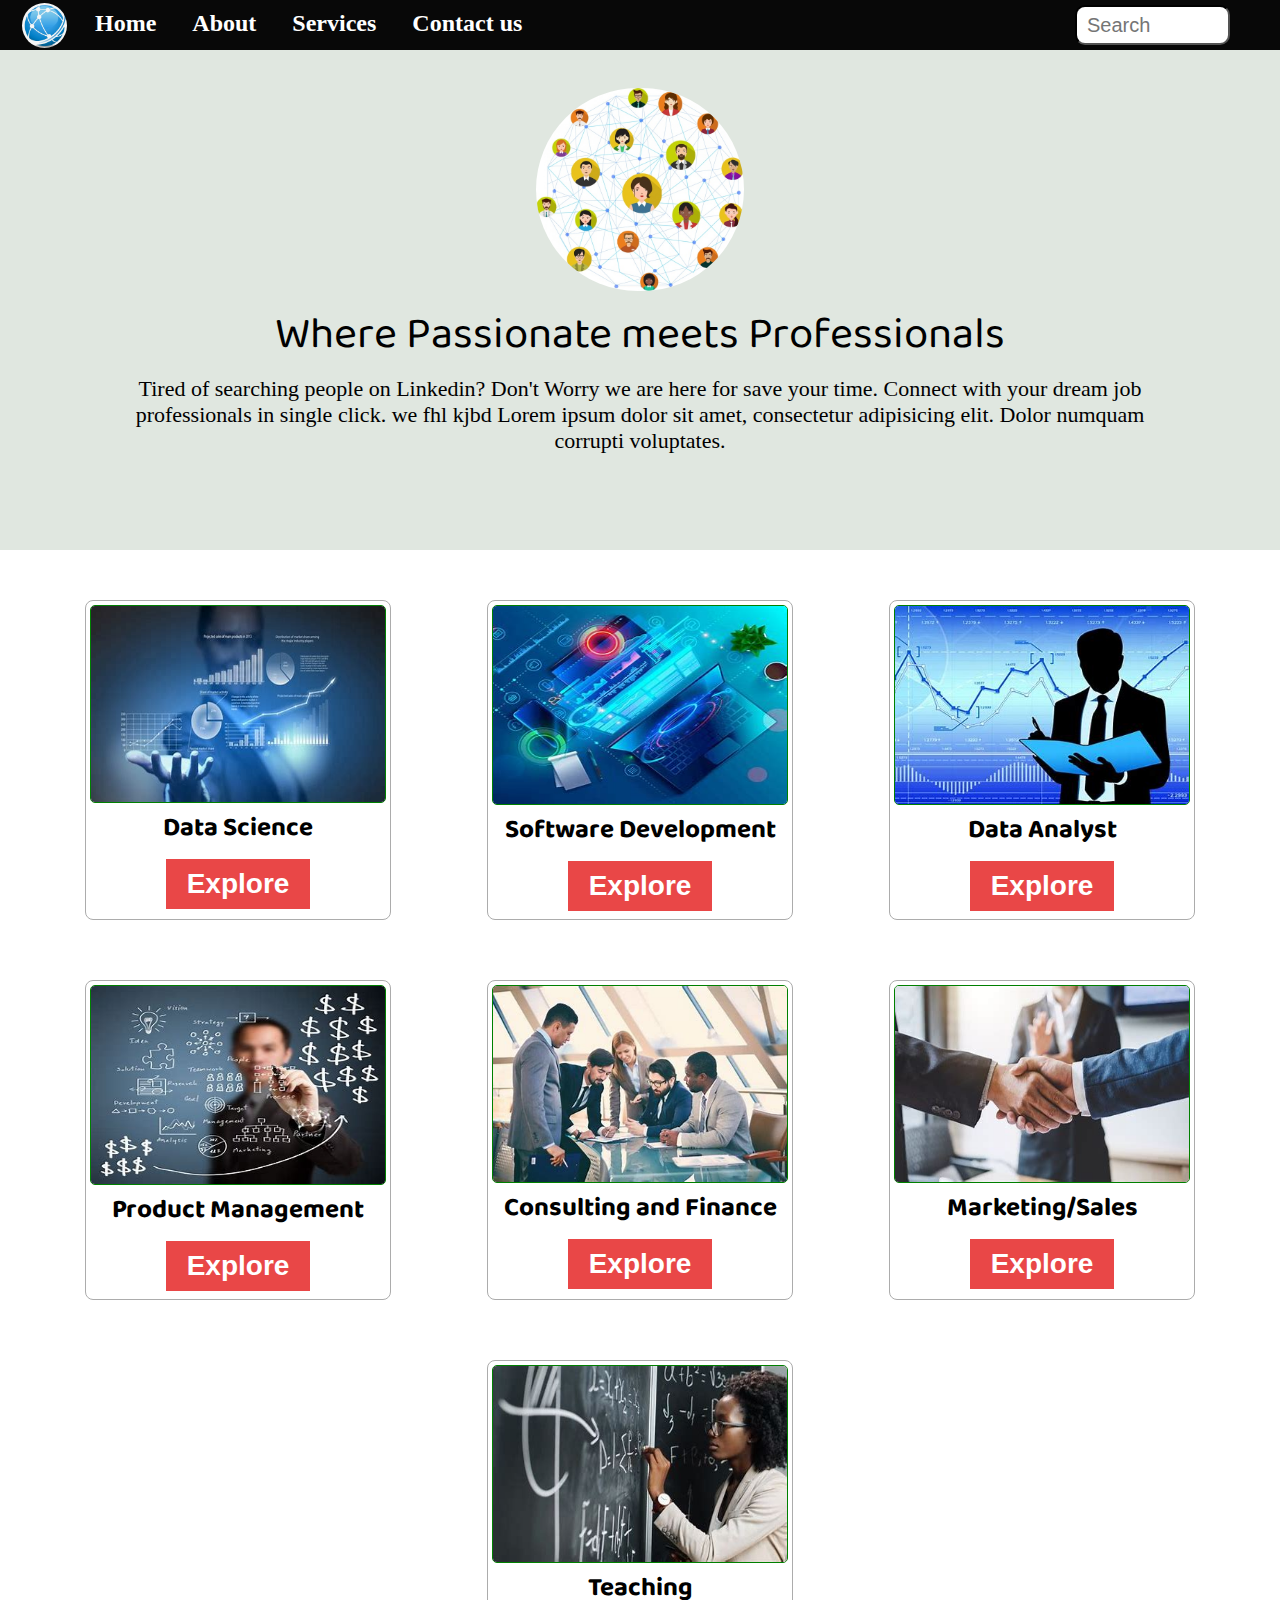
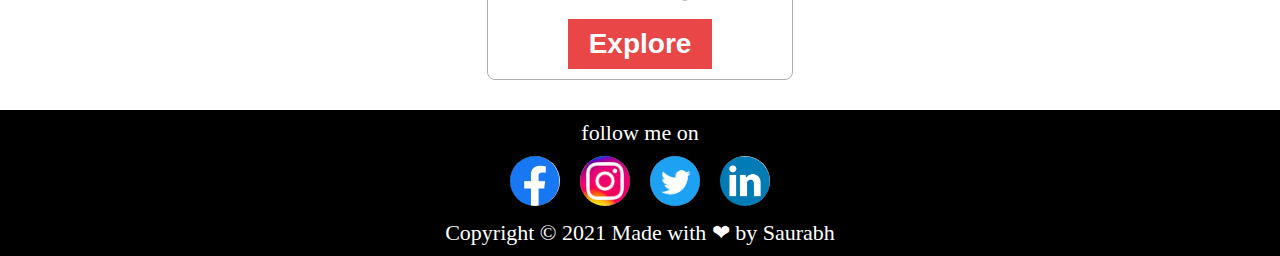
==== index.html @ 37dd1864 "Add files via upload" ====
<!DOCTYPE html>
<html lang="en">
<head>
    <meta charset="UTF-8">
    <meta http-equiv="X-UA-Compatible" content="IE=edge">
    <meta name="viewport" content="width=device-width, initial-scale=1.0">
    <title>Prep Easy</title>
</head>

<link rel="stylesheet" href="css/style.css">
            <!-- for balloo bhai font  -->
<link rel="preconnect" href="https://fonts.gstatic.com">
<link href="https://fonts.googleapis.com/css2?family=Baloo+Bhai+2:wght@500&display=swap" rel="stylesheet">

<body>
    <header class="header">
        <!-- Naviagation Bar -->
        <nav class="navbar" id="mynav">
            <ul class="menu">
                <li>
                    <!-- logo  -->
                    <div class="logo" id="logo">
                      <img src="images/logo.png" alt="">
                    </div>
                </li>
                <li><a href="index.html">Home</a></li>
                <li><a href="#">About</a></li>
                <li><a href="#">Services</a></li>
                <li><a href="#">Contact us</a></li>
            </ul>
        </nav>
        <!-- seach box in right -->
        <div class="search">
            <input type="text" name="search" id="search" placeholder="Search">
        </div>
    </header>

    <div class="container1">
        <!-- container1(image and one para) -->
        <img src="images/img3.jpg" alt="">
        <p class="slogan">Where Passionate meets Professionals</p>
        <!-- <p>where Talent meets Opportunity</p> -->
        <p class="para">Tired of searching people on Linkedin? Don't Worry we are here for save your time. Connect with your dream job professionals in single click.
            we fhl kjbd Lorem ipsum dolor sit amet, consectetur adipisicing elit. Dolor numquam corrupti voluptates.
        </p>
    </div>

    <div class="container2">
        <!-- container2(job domain and link to events) -->
        <div class="row" id="row1">
            <div class="item" id="item1">
                <img src="images/data_science.jpg" alt="">
                <h5 class="box-heading">Data Science</h5>
                <a href="data_science.html" class="button">
                    Explore
                </a>
            </div>
            <div class="item" id="item2">
                <img src="images/sde.jpg" alt="">
                <h5 class="box-heading">Software Development</h5>
                <a href="sde.html" class="button">
                    Explore
                </a>
            </div>
            <div class="item" id="item3">
                <img src="images/analyst.jpg" alt="">
                <h5 class="box-heading">Data Analyst</h5>
                <a href="analyst.html" class="button">
                    Explore
                </a>
            </div>
        </div>
        <div class="row" id="row2">
            <div class="item" id="item4">
                <img src="images/product_management.jpg" alt="">
                <h5 class="box-heading">Product Management</h5>
                <a href="product_management.html" class="button">
                    Explore
                </a>
            </div>
            <div class="item" id="item5">
                <img src="images/consulting_finance.jpg" alt="">
                <h5 class="box-heading">Consulting and Finance</h5>
                <a href="consulting.html" class="button">
                    Explore
                </a>
            </div>
            <div class="item" id="item6">
                <img src="images/marketing.jpg" alt="">
                <h5 class="box-heading">Marketing/Sales</h5>
                <a href="marketing.html" class="button">
                    Explore
                </a>
            </div>
        </div>
        <div class="row" id="row3">
            <div class="item" id="item7">
                <img src="images/teaching.jpg" alt="">
                <h5 class="box-heading">Teaching</h5>
                <a href="teaching.html" class="button">
                    Explore
                </a>
            </div>
        </div>
        
    </div>

    <div class="footer">
        <p class="para"> 
            follow me on
        </p>
        <ul class="follow_me">
            <li><a href="https://www.facebook.com/profile.php?id=100025185110912" target="_blank"><img class="icon" src="images/fb.png" alt=""> </a></li>
            <li><a href="https://www.instagram.com/saurabh.singh.me/" target="_blank"><img class="icon"src="images/insta logo.jpg" alt=""> </a></li>
            <li><a href="https://twitter.com/SAURABH89800004" target="_blank"><img class="icon"src="images/twitter.png" alt=""> </a></li>
            <li><a href="https://www.linkedin.com/in/saurabh-singh-196815194/" target="_blank"><img class="icon"src="images/inlogo.png" alt=""> </a></li>
        </ul>
        <p class ="para">
            Copyright &#169; 2021 Made with &#10084; by Saurabh
        </p>
    </div>

</body>
</html>
---- css/style.css ----
*{
    box-sizing: border-box;
    margin: 0;
    padding: 0;
}
.header{
    display: flex;
    justify-content: space-between;
    background-color: rgb(8, 8, 8);
    height:50px;
}

.logo{  
    border: rgb(104, 193, 245);
    margin-left:12px;
     margin-top: -7px;
}
/* image of logo  */
.logo img{
    width: 45px;
    height: 45px;
    border-radius: 25px;
}

.navbar li{
    float:left;           
    list-style: none;  
    margin: 10px; 
}

.navbar ul{
    overflow: auto; 
}

.navbar li a{       
    padding: 5px 8px;
    text-decoration: none; 
    color: white;
    font-size:x-large;
    font-weight: bolder;
}
.navbar li a:hover{  
    color: rgb(240, 215, 219);
}
.search{
    float: right; 
}
.search input{ 
    background-color: white;
    border-radius: 10px;
    border-color: black;
    font-size: 20px;
    margin: 5px 50px;
    padding-left:10px;
    height: 40px;
    width: 155px;
}
.container1{
    background-color: rgb(221 229 221 / 92%);
    text-align: center;
    height:500px;
    margin-bottom: 20px;
}
.container1 img{
    border : 2px white;
    border-radius: 109px;
    height: 203px;
    width: 208px;
    margin-top: 38px;
}
.slogan{
    font-size: 44px;
    margin:5px;
    font-family: 'Baloo Bhai 2', cursive;
}
.para{
    font-size: 22px;
    padding: 0px 100px;
}

.row{
    display: flex;
    justify-content: center;
    padding:20px 10px;
}
.item{
    display: flex;
    flex-direction: column;
    width: 306px;
    height: 320px;
    border: 1px solid rgb(172, 172, 172);
    border-radius: 8px;
    margin: 10px 48px;
}
.item img{

    border: 1px solid green;
    border-radius: 5px;
    height:200px;
    width: 296px;
    margin: 4px;
}
.item h5{
    text-align: center;
    font-size: 26px;
    font-family: 'Baloo Bhai 2';
}
.item a{
    text-decoration: none;

}
.button{
    background-color: #e63030e3;
  border: none;
  color: white;
  padding: 9px 0px;
  text-align: center;
  text-decoration: none;
  display: inline-block;
  font-size: 28px;
  font-family: Arial, Helvetica, sans-serif;
  font-weight: bold;
  margin: 10px 80px;
  cursor: pointer;
}
.button:hover{
    background-color: #23ce56e0;
}

.footer{
    display: flex;
    background-color: black;
    color: white;
    flex-direction: column;
    text-align: center;
    padding: 10px;
}

.follow_me{
    display: flex;
    justify-content: center;
    list-style: none;
}
.icon{
    height : 50px;
    width: 50px;
    border-radius: 40px;
    margin: 10px 10px;
    cursor: pointer;
}

/* margin = top right bottom left;  */
/* padding = top right bottom left;  */
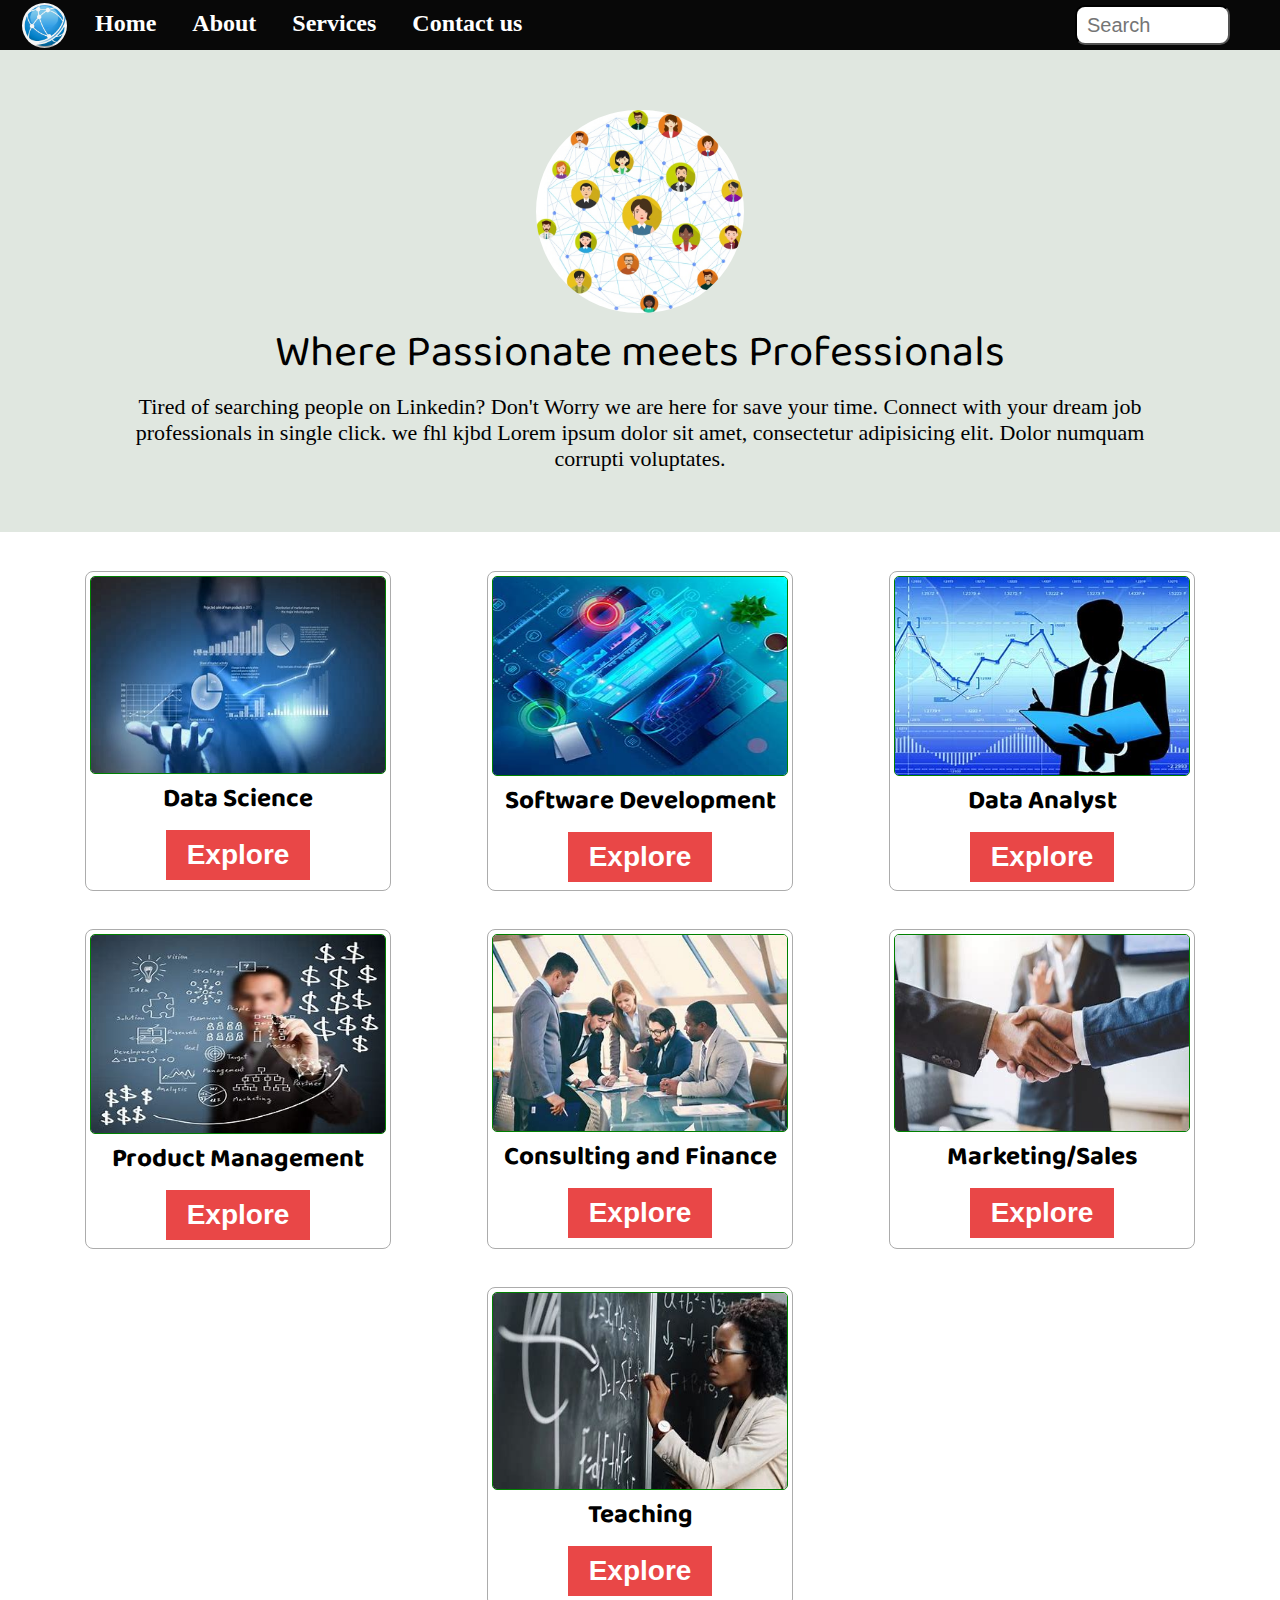
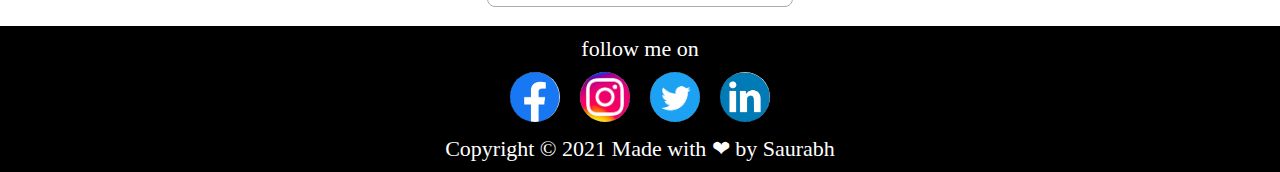
==== commit 01c365b2: "Update index.html" ====
--- a/index.html
+++ b/index.html
@@ -69,8 +69,6 @@
                     Explore
                 </a>
             </div>
-        </div>
-        <div class="row" id="row2">
             <div class="item" id="item4">
                 <img src="images/product_management.jpg" alt="">
                 <h5 class="box-heading">Product Management</h5>
@@ -92,8 +90,6 @@
                     Explore
                 </a>
             </div>
-        </div>
-        <div class="row" id="row3">
             <div class="item" id="item7">
                 <img src="images/teaching.jpg" alt="">
                 <h5 class="box-heading">Teaching</h5>
@@ -121,4 +117,4 @@
     </div>
 
 </body>
-</html>+</html>
--- a/css/style.css
+++ b/css/style.css
@@ -56,9 +56,13 @@
     width: 155px;
 }
 .container1{
+    display: flex;
     background-color: rgb(221 229 221 / 92%);
-    text-align: center;
-    height:500px;
+    flex-direction: column;
+    flex-wrap: wrap;
+    justify-content: center;
+    align-items: center;
+    padding: 60px 30px;
     margin-bottom: 20px;
 }
 .container1 img{
@@ -66,22 +70,25 @@
     border-radius: 109px;
     height: 203px;
     width: 208px;
-    margin-top: 38px;
+    /* margin-top: 19px; */
 }
 .slogan{
     font-size: 44px;
+    text-align: center;
     margin:5px;
     font-family: 'Baloo Bhai 2', cursive;
 }
 .para{
     font-size: 22px;
+    text-align: center;
     padding: 0px 100px;
 }
 
 .row{
     display: flex;
     justify-content: center;
-    padding:20px 10px;
+    flex-wrap: wrap;
+    /* padding:20px 10px; */
 }
 .item{
     display: flex;
@@ -90,7 +97,7 @@
     height: 320px;
     border: 1px solid rgb(172, 172, 172);
     border-radius: 8px;
-    margin: 10px 48px;
+    margin: 19px 48px;
 }
 .item img{
 
@@ -133,7 +140,7 @@
     color: white;
     flex-direction: column;
     text-align: center;
-    padding: 10px;
+    padding: 10px 0px;
 }
 
 .follow_me{
@@ -150,4 +157,4 @@
 }
 
 /* margin = top right bottom left;  */
-/* padding = top right bottom left;  */+/* padding = top right bottom left;  */
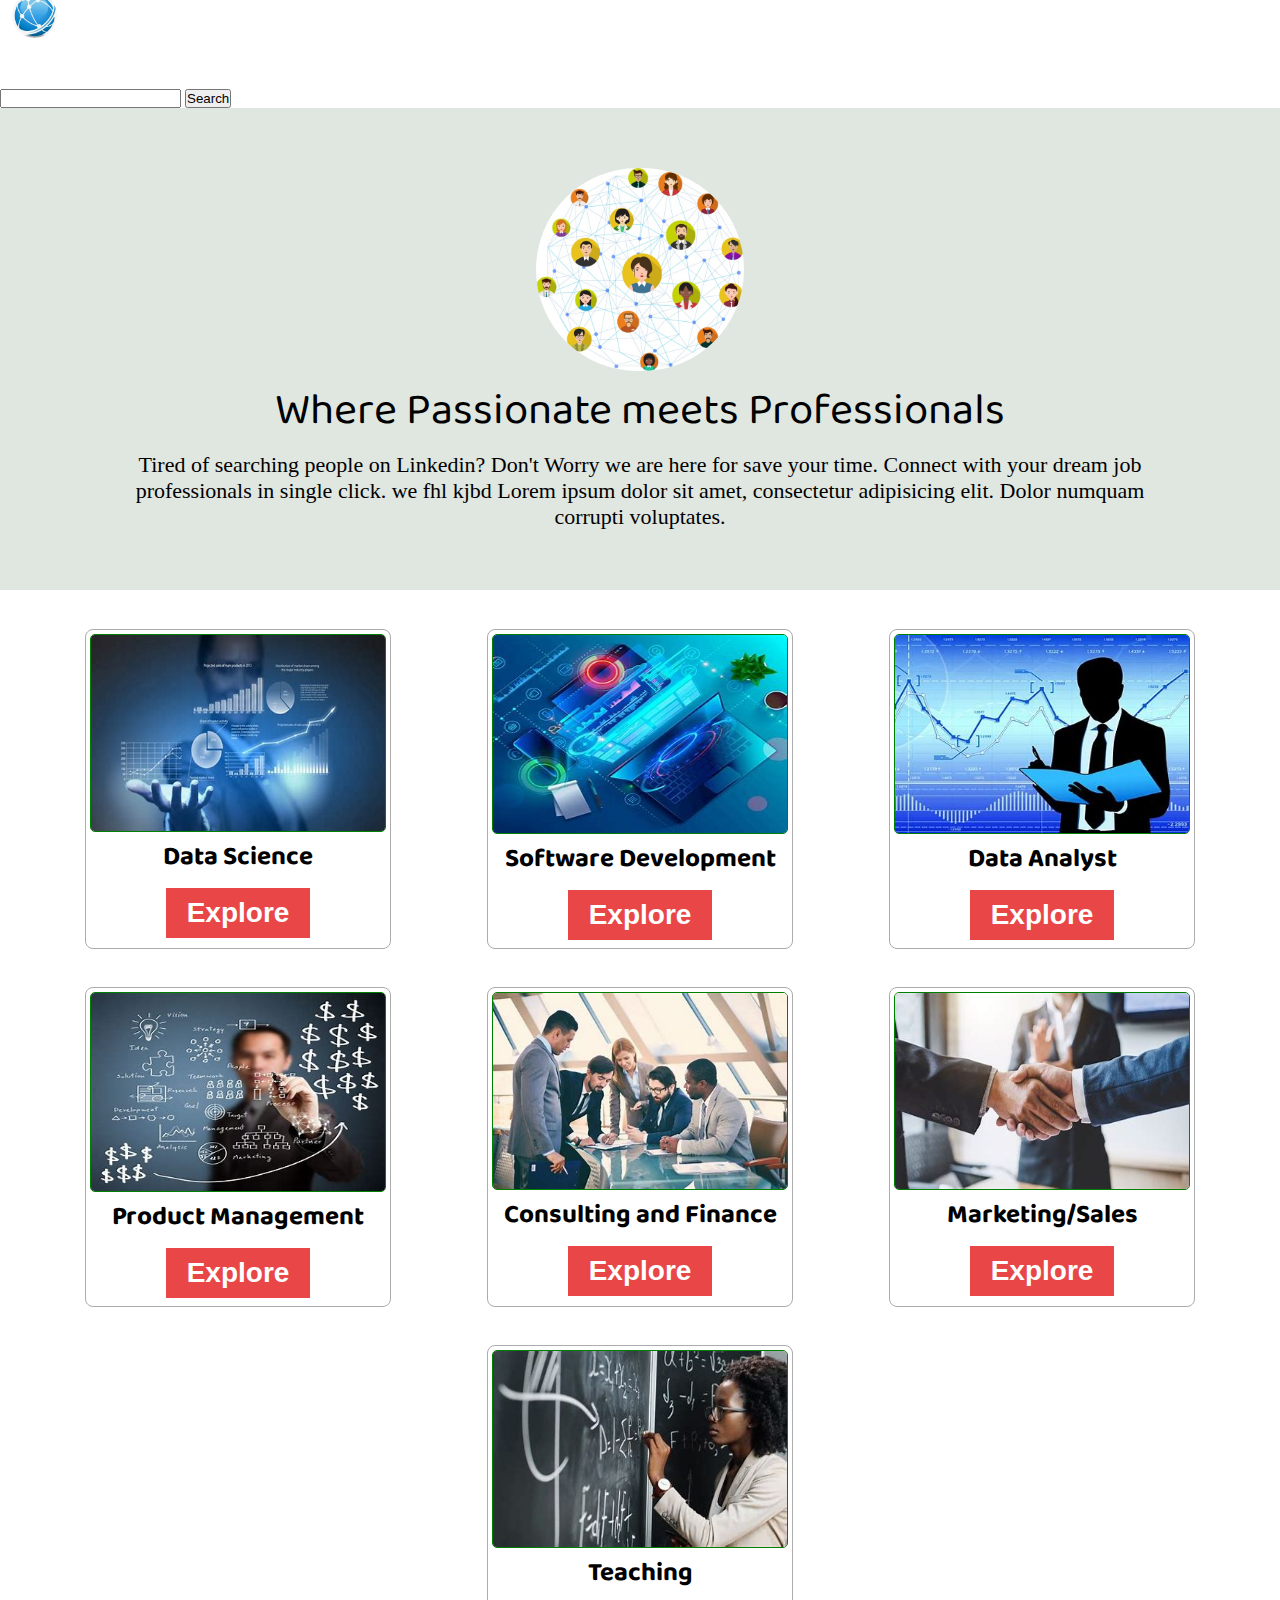
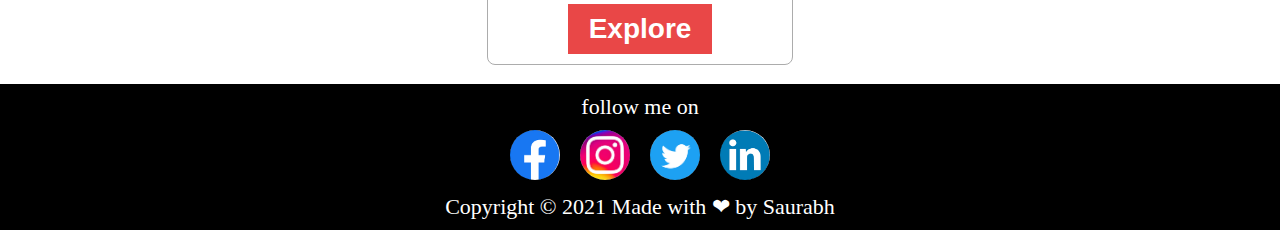
==== commit 3456e924: "Made responsive" ====
--- a/index.html
+++ b/index.html
@@ -13,34 +13,31 @@
 <link href="https://fonts.googleapis.com/css2?family=Baloo+Bhai+2:wght@500&display=swap" rel="stylesheet">
 
 <body>
-    <header class="header">
-        <!-- Naviagation Bar -->
-        <nav class="navbar" id="mynav">
-            <ul class="menu">
-                <li>
-                    <!-- logo  -->
-                    <div class="logo" id="logo">
-                      <img src="images/logo.png" alt="">
-                    </div>
-                </li>
-                <li><a href="index.html">Home</a></li>
-                <li><a href="#">About</a></li>
-                <li><a href="#">Services</a></li>
-                <li><a href="#">Contact us</a></li>
-            </ul>
-        </nav>
-        <!-- seach box in right -->
-        <div class="search">
-            <input type="text" name="search" id="search" placeholder="Search">
+    <nav class="navbar h-nav-resp" id="myhead">
+        <ul class="nav-list v-class-resp">
+            <div class="logo"><img src="images/logo.png" alt="logo"></div>
+            <li><a href="index.html">Home</a></li>
+            <li><a href="#">About</a></li>
+            <li><a href="#">Services</a></li>
+            <li><a href="#">Contact us</a></li>
+        </ul>
+        <div class="rightNav v-class-resp">
+            <input type="text" name="search" id="search">
+            <button class="btn btn-sm">Search</button>
         </div>
-    </header>
+        <div class="burger">
+            <div class="line"></div>
+            <div class="line"></div>
+            <div class="line"></div>
+        </div>
+    </nav>
 
-    <div class="container1">
+    <div class="container1" id= "container1-resp">
         <!-- container1(image and one para) -->
         <img src="images/img3.jpg" alt="">
-        <p class="slogan">Where Passionate meets Professionals</p>
+        <p class="slogan slogan-resp">Where Passionate meets Professionals</p>
         <!-- <p>where Talent meets Opportunity</p> -->
-        <p class="para">Tired of searching people on Linkedin? Don't Worry we are here for save your time. Connect with your dream job professionals in single click.
+        <p class="para para-resp">Tired of searching people on Linkedin? Don't Worry we are here for save your time. Connect with your dream job professionals in single click.
             we fhl kjbd Lorem ipsum dolor sit amet, consectetur adipisicing elit. Dolor numquam corrupti voluptates.
         </p>
     </div>
@@ -100,6 +97,7 @@
         </div>
         
     </div>
+    
 
     <div class="footer">
         <p class="para"> 
@@ -116,5 +114,6 @@
         </p>
     </div>
 
-</body>
+    <script src="js/resp.js"></script>
+    </body>
 </html>
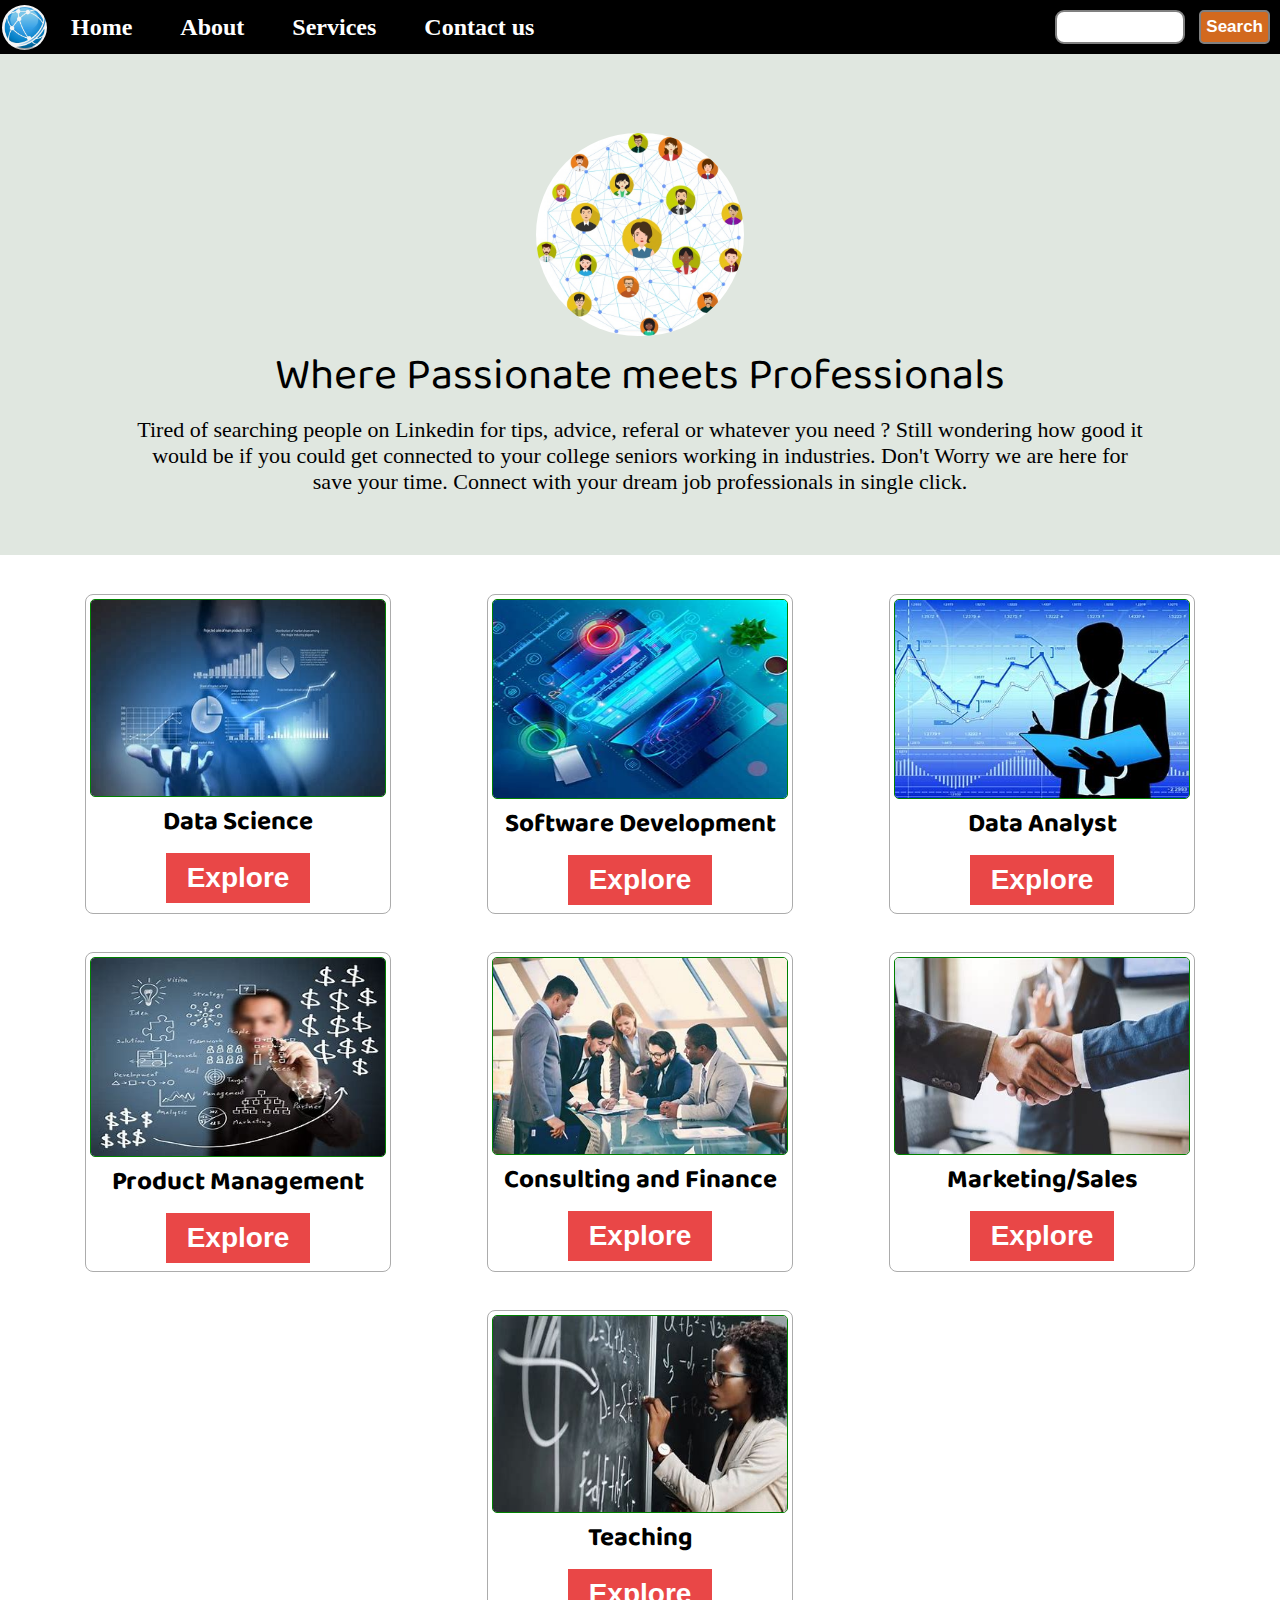
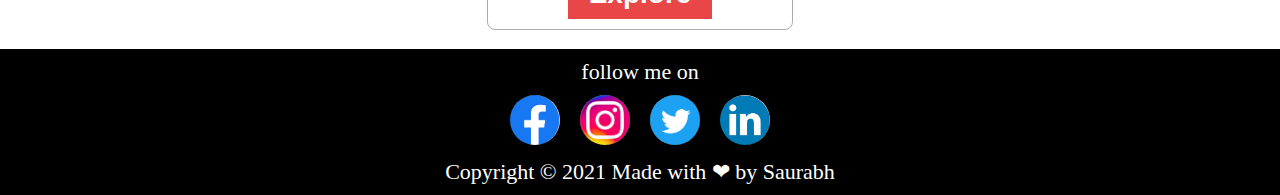
==== commit a1e33586: "Update index.html" ====
--- a/index.html
+++ b/index.html
@@ -14,12 +14,13 @@
 
 <body>
     <nav class="navbar h-nav-resp" id="myhead">
+        <div class="logo left-shift"><img src="images/logo.png" alt="logo"></div> <!-- invisible for pc view-->
         <ul class="nav-list v-class-resp">
-            <div class="logo"><img src="images/logo.png" alt="logo"></div>
+            <div class="logo logo-resp"><img src="images/logo.png" alt="logo"></div>
             <li><a href="index.html">Home</a></li>
-            <li><a href="#">About</a></li>
-            <li><a href="#">Services</a></li>
-            <li><a href="#">Contact us</a></li>
+            <li><a href="about.html">About</a></li>
+            <li><a href="services.html">Services</a></li>
+            <li><a href="contact.html">Contact us</a></li>
         </ul>
         <div class="rightNav v-class-resp">
             <input type="text" name="search" id="search">
@@ -34,11 +35,12 @@
 
     <div class="container1" id= "container1-resp">
         <!-- container1(image and one para) -->
-        <img src="images/img3.jpg" alt="">
+        <img class="main-img" src="images/img3.jpg" alt="">
         <p class="slogan slogan-resp">Where Passionate meets Professionals</p>
         <!-- <p>where Talent meets Opportunity</p> -->
-        <p class="para para-resp">Tired of searching people on Linkedin? Don't Worry we are here for save your time. Connect with your dream job professionals in single click.
-            we fhl kjbd Lorem ipsum dolor sit amet, consectetur adipisicing elit. Dolor numquam corrupti voluptates.
+        <p class="para para-resp">Tired of searching people on Linkedin for tips, advice, referal or whatever you need ?
+             Still wondering how good it would be if you could get connected to your college seniors working in industries. 
+             Don't Worry we are here for save your time. Connect with your dream job professionals in single click.
         </p>
     </div>
 
@@ -94,10 +96,8 @@
                     Explore
                 </a>
             </div>
-        </div>
-        
+        </div>    
     </div>
-    
 
     <div class="footer">
         <p class="para"> 
--- a/css/style.css
+++ b/css/style.css
@@ -1,76 +1,148 @@
 *{
-    box-sizing: border-box;
     margin: 0;
     padding: 0;
-}
-.header{
-    display: flex;
-    justify-content: space-between;
-    background-color: rgb(8, 8, 8);
-    height:50px;
-}
-
+    box-sizing: border-box;
+}
+/*__________________________________navbar__________________________________*/
+.navbar{
+    display: flex;
+    background: black;
+}
 .logo{  
-    border: rgb(104, 193, 245);
-    margin-left:12px;
-     margin-top: -7px;
-}
-/* image of logo  */
+     display: flex;
+     border: rgb(104, 193, 245); 
+     justify-content: center;
+     align-items: center;
+}
 .logo img{
     width: 45px;
     height: 45px;
     border-radius: 25px;
 }
-
-.navbar li{
-    float:left;           
-    list-style: none;  
-    margin: 10px; 
-}
-
-.navbar ul{
-    overflow: auto; 
-}
-
+.nav-list{
+    width: 70%;
+    display: flex;
+    justify-content: flex-start;
+    align-items: center;
+    padding-left: 2px;
+}
+.nav-list li{
+    list-style: none;
+}
 .navbar li a{       
     padding: 5px 8px;
-    text-decoration: none; 
+    text-decoration: none;
     color: white;
     font-size:x-large;
     font-weight: bolder;
+    padding: 1em;
 }
 .navbar li a:hover{  
     color: rgb(240, 215, 219);
 }
-.search{
-    float: right; 
-}
-.search input{ 
+.rightNav{
+    text-align: right;
+    width: 30%;
+} 
+#search{
+    padding: 5px;
+    font-size: 17px;
+    border: 2px solid grey;
+    border-radius: 9px;
+    width: 130px;
+}
+button.btn.btn-sm {
+    border-radius: 5px;
+    border: 2px solid grey;
+    font-size: 17px;
+    font-weight: 600;
+    padding: 5px;
+    background-color: chocolate;
+    color: white;
+    margin: 10px;
+    cursor: pointer;
+}
+.burger{
+    display: none;
+    position: absolute;
+    cursor:pointer;
+    right: 5%;
+    top: 12px;
+}
+.line{
+    width: 33px;
     background-color: white;
-    border-radius: 10px;
-    border-color: black;
-    font-size: 20px;
-    margin: 5px 50px;
-    padding-left:10px;
-    height: 40px;
-    width: 155px;
-}
+    height: 4px;
+    margin: 5px;
+}
+.left-shift{
+    display: none;
+    position: absolute;
+    left:5%;
+    top:3px;
+}
+.sticky {
+    position: fixed;
+    top: 0;
+    width: 100%;
+}
+@media only screen and (max-width:798px){
+    .nav-list{
+        flex-direction: column;
+        width: 100%;
+    }
+    .navbar{
+        /* height: 287px; */
+        flex-direction: column;
+        align-items: center;
+    }
+    .nav-list li {
+        margin : 5px;
+        
+    }
+    .rightNav{
+        text-align: center;
+    }
+    #search{
+        width:100%;
+    }
+    .burger{
+        display: block;
+    }
+    .left-shift{
+        display: block;
+    }
+    .logo-resp{
+        display: none;
+    }
+    .h-nav-resp{
+        height: 51px;
+    }
+    .v-class-resp{
+        opacity: 0;
+    }
+}
+
+
+/*_________________________________________________CONTAINER________________________________________________*/
 .container1{
     display: flex;
     background-color: rgb(221 229 221 / 92%);
     flex-direction: column;
     flex-wrap: wrap;
+    flex: auto;
     justify-content: center;
     align-items: center;
     padding: 60px 30px;
     margin-bottom: 20px;
+    margin-top: 0px;
 }
 .container1 img{
     border : 2px white;
     border-radius: 109px;
     height: 203px;
     width: 208px;
-    /* margin-top: 19px; */
+    margin-top: 19px;
 }
 .slogan{
     font-size: 44px;
@@ -83,7 +155,15 @@
     text-align: center;
     padding: 0px 100px;
 }
-
+@media only screen and (max-width:798px){
+    .slogan-resp{
+        margin: 5px,0px;
+    }
+    .para-resp{
+        padding: 0;
+    }
+}
+/*__________________________________________Container2______________________*/
 .row{
     display: flex;
     justify-content: center;
@@ -134,6 +214,7 @@
     background-color: #23ce56e0;
 }
 
+/*____________________________________________footer_______________________________________*/
 .footer{
     display: flex;
     background-color: black;
